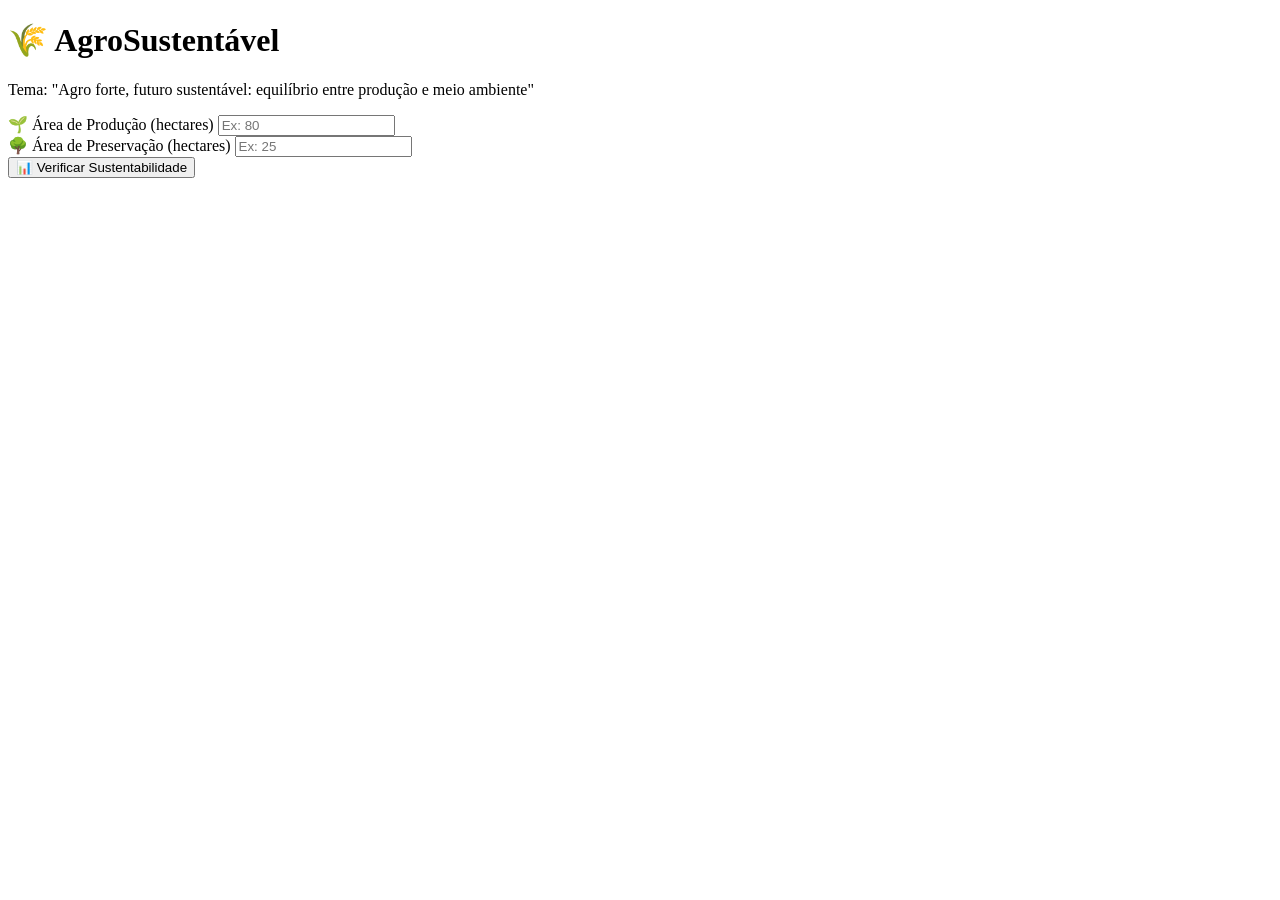
==== index.html @ cce1afb7 "Create index.html" ====
<!DOCTYPE html>
<html lang="pt-br">
<head>
  <meta charset="UTF-8">
  <meta name="viewport" content="width=device-width, initial-scale=1.0">
  <title>Agrinho 2026 - Dashboard de Sustentabilidade</title>
  <style>

  </style>
</head>
<body>
  <div class="dashboard">
    <h1>🌾 AgroSustentável</h1>
    <p class="subtitulo">
      Tema: "Agro forte, futuro sustentável: equilíbrio entre produção e meio ambiente"
    </p>

    <div class="input-group">
      <label for="producao">🌱 Área de Produção (hectares)</label>
      <input type="number" id="producao" placeholder="Ex: 80" min="0" step="0.01" required>
    </div>

    <div class="input-group">
      <label for="preservacao">🌳 Área de Preservação (hectares)</label>
      <input type="number" id="preservacao" placeholder="Ex: 25" min="0" step="0.01" required>
    </div>

    <button id="calcularBtn">📊 Verificar Sustentabilidade</button>

    <div id="resultado" class="resultado" style="display: none;"></div>

    <div class="metricas" style="display: none;" id="metricasContainer">
      <div class="metrica">
        <span id="totalHa">0</span>
        <small>Área Total (ha)</small>
      </div>
      <div class="metrica">
        <span id="percentualPreservacao">0%</span>
        <small>Percentual de Preservação</small>
      </div>
    </div>
  </div>

  <script>
    const producaoInput = document.getElementById('producao');
    const preservacaoInput = document.getElementById('preservacao');
    const calcularBtn = document.getElementById('calcularBtn');
    const resultadoDiv = document.getElementById('resultado');
    const metricasContainer = document.getElementById('metricasContainer');
    const totalHaSpan = document.getElementById('totalHa');
    const percentualPreservacaoSpan = document.getElementById('percentualPreservacao');

    function analisarSustentabilidade() {
      const producao = parseFloat(producaoInput.value);
      const preservacao = parseFloat(preservacaoInput.value);

      if (isNaN(producao) || isNaN(preservacao) || producao < 0 || preservacao < 0) {
        resultadoDiv.style.display = 'block';
        resultadoDiv.className = 'resultado alerta';
        resultadoDiv.textContent = '⚠️ Por favor, insira valores válidos (números positivos).';
        metricasContainer.style.display = 'none';
        return;
      }

      const areaTotal = producao + preservacao;
      const percentualPreservacao = (preservacao / areaTotal) * 100;
      const metaSustentavel = 20; // Meta de 20% de reserva legal

      // Atualiza métricas
      totalHaSpan.textContent = areaTotal.toFixed(1);
      percentualPreservacaoSpan.textContent = percentualPreservacao.toFixed(1) + '%';
      metricasContainer.style.display = 'flex';

      // Feedback visual
      resultadoDiv.style.display = 'block';
      if (percentualPreservacao >= metaSustentavel) {
        resultadoDiv.className = 'resultado sucesso';
        resultadoDiv.innerHTML = `
          <strong>✅ Parabéns! Sua propriedade está no caminho certo!</strong><br>
          A área de preservação (${percentualPreservacao.toFixed(1)}%) atende à meta de ${metaSustentavel}% recomendada.<br>
          Isso contribui para um <strong>agro forte e um futuro sustentável</strong>.
        `;
      } else {
        resultadoDiv.className = 'resultado alerta';
        resultadoDiv.innerHTML = `
          <strong>⚠️ Atenção! É preciso aumentar a área de preservação.</strong><br>
          Atualmente, apenas ${percentualPreservacao.toFixed(1)}% da área total é destinada à preservação.<br>
          A meta recomendada é de <strong>${metaSustentavel}%</strong>. Que tal planejar o reflorestamento de parte da sua terra?
        `;
      }
    }

    calcularBtn.addEventListener('click', analisarSustentabilidade);

    // Permite também calcular pressionando Enter
    producaoInput.addEventListener('keypress', function(e) {
      if (e.key === 'Enter') analisarSustentabilidade();
    });
    preservacaoInput.addEventListener('keypress', function(e) {
      if (e.key === 'Enter') analisarSustentabilidade();
    });
  </script>
</body>
</html>
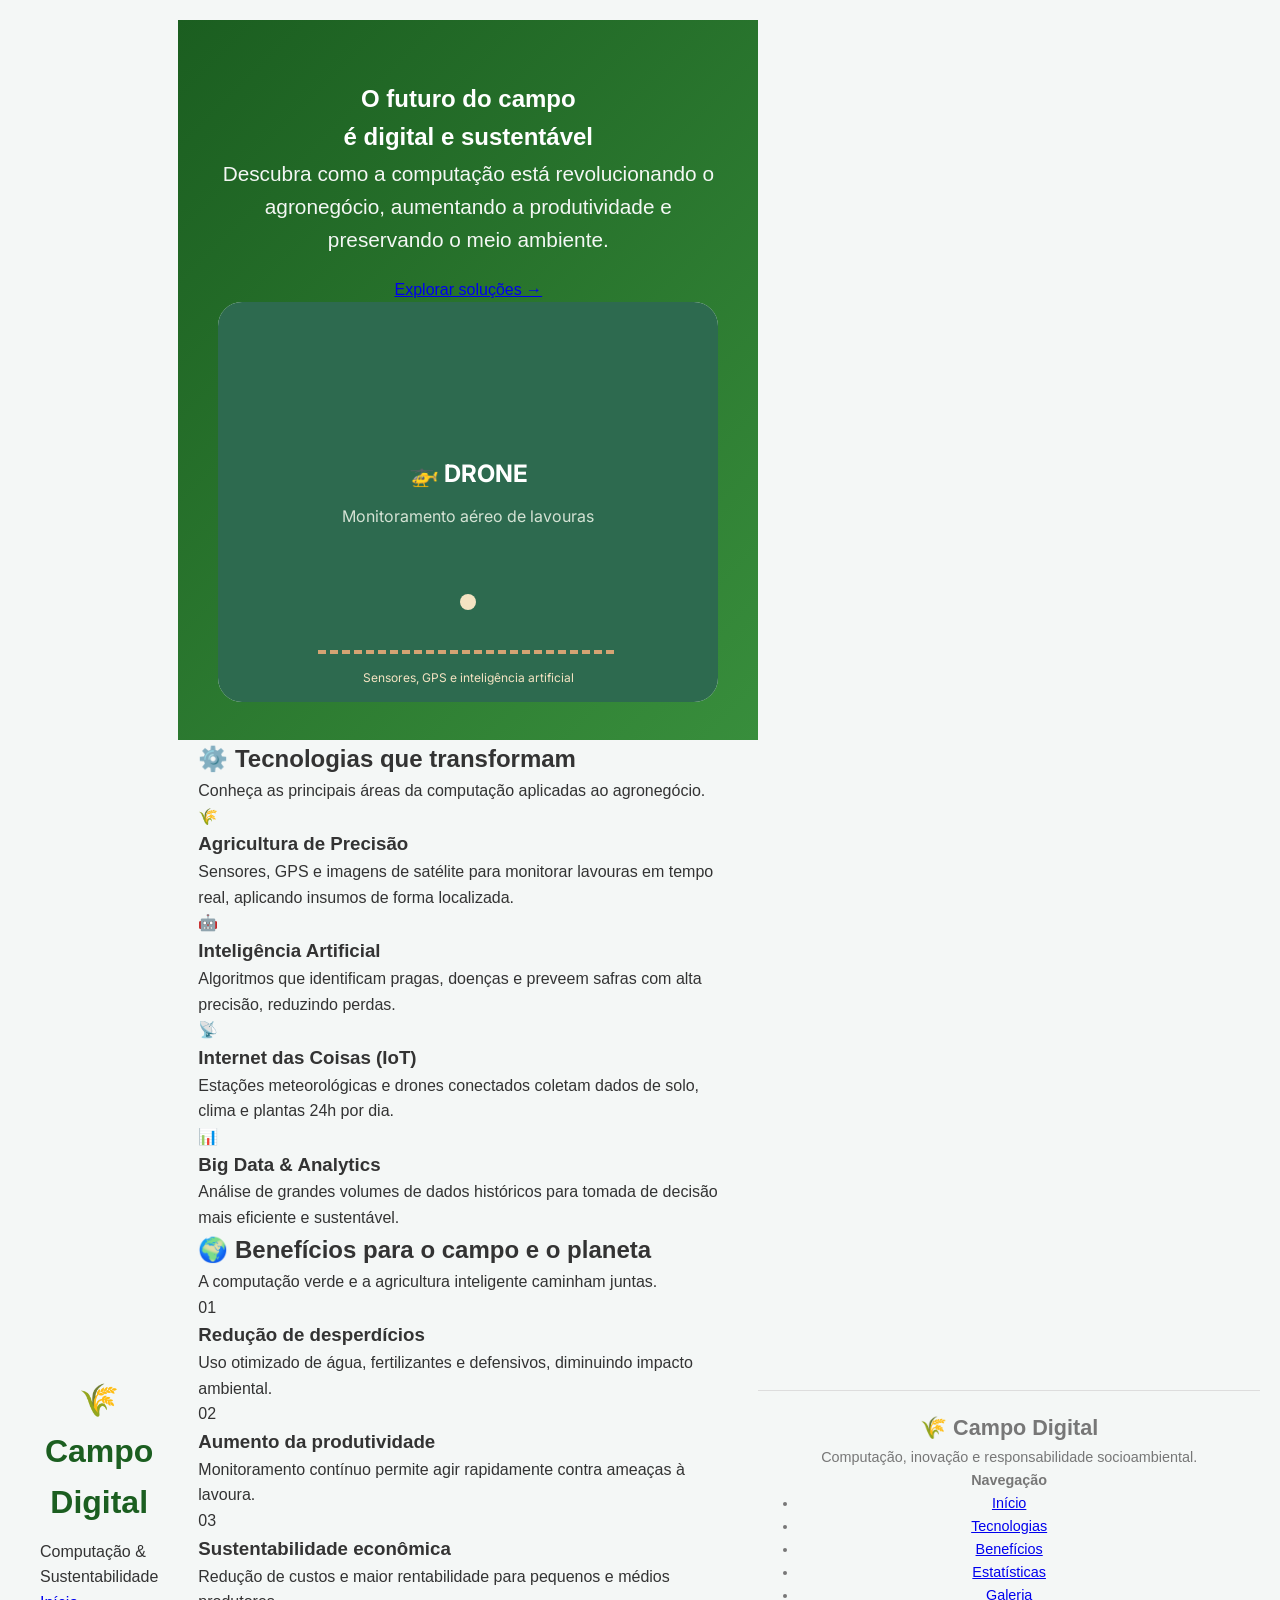
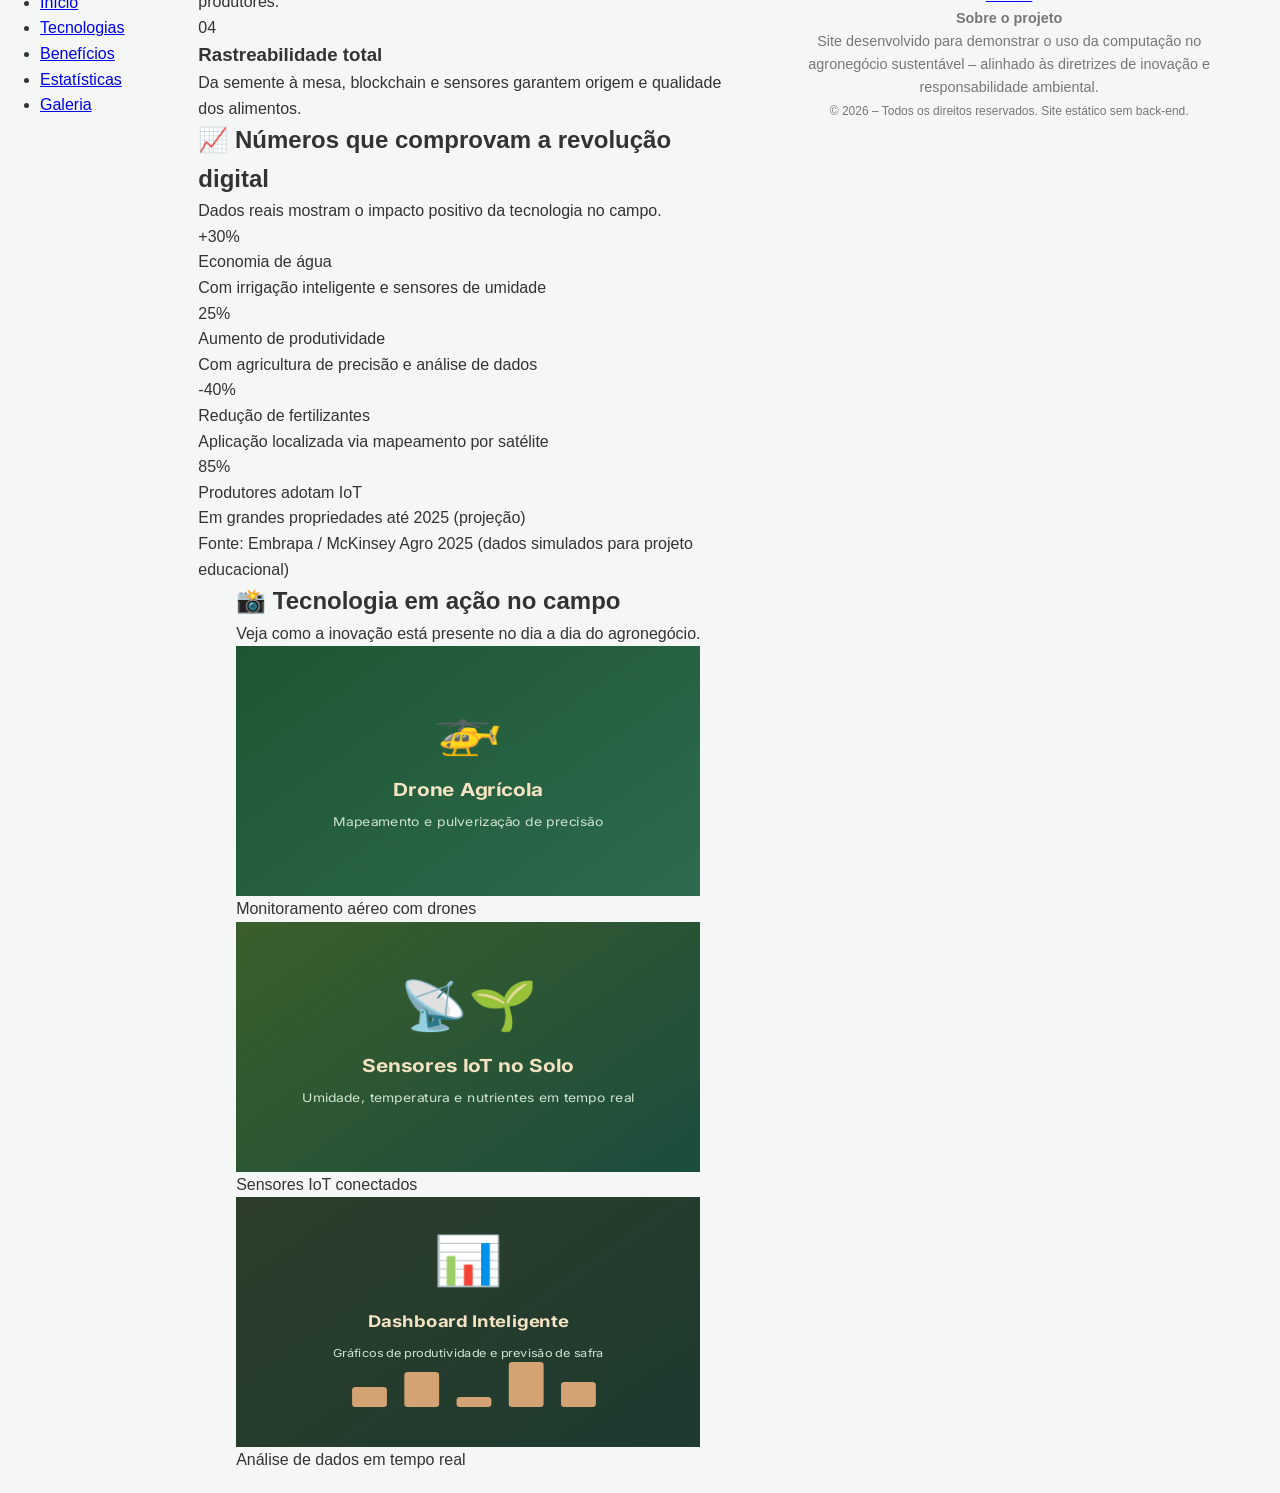
==== commit f388c5a2: "Update index.html" ====
--- a/index.html
+++ b/index.html
@@ -1,104 +1,224 @@
 <!DOCTYPE html>
-<html lang="pt-br">
+<html lang="pt-BR">
 <head>
-  <meta charset="UTF-8">
-  <meta name="viewport" content="width=device-width, initial-scale=1.0">
-  <title>Agrinho 2026 - Dashboard de Sustentabilidade</title>
-  <style>
-
-  </style>
+    <meta charset="UTF-8">
+    <meta name="viewport" content="width=device-width, initial-scale=1.0, user-scalable=yes">
+    <meta name="description" content="Site sobre computação aplicada ao agronegócio sustentável - Tecnologia e inovação no campo.">
+    <meta name="author" content="Aluno participante">
+    <title>Computação no Campo | Tecnologia Sustentável</title>
+    <link rel="stylesheet" href="style.css">
+    <link href="https://fonts.googleapis.com/css2?family=Inter:opsz,wght@14..32,400;14..32,500;14..32,600;14..32,700&display=swap" rel="stylesheet">
 </head>
 <body>
-  <div class="dashboard">
-    <h1>🌾 AgroSustentável</h1>
-    <p class="subtitulo">
-      Tema: "Agro forte, futuro sustentável: equilíbrio entre produção e meio ambiente"
-    </p>
-
-    <div class="input-group">
-      <label for="producao">🌱 Área de Produção (hectares)</label>
-      <input type="number" id="producao" placeholder="Ex: 80" min="0" step="0.01" required>
-    </div>
-
-    <div class="input-group">
-      <label for="preservacao">🌳 Área de Preservação (hectares)</label>
-      <input type="number" id="preservacao" placeholder="Ex: 25" min="0" step="0.01" required>
-    </div>
-
-    <button id="calcularBtn">📊 Verificar Sustentabilidade</button>
-
-    <div id="resultado" class="resultado" style="display: none;"></div>
-
-    <div class="metricas" style="display: none;" id="metricasContainer">
-      <div class="metrica">
-        <span id="totalHa">0</span>
-        <small>Área Total (ha)</small>
-      </div>
-      <div class="metrica">
-        <span id="percentualPreservacao">0%</span>
-        <small>Percentual de Preservação</small>
-      </div>
-    </div>
-  </div>
-
-  <script>
-    const producaoInput = document.getElementById('producao');
-    const preservacaoInput = document.getElementById('preservacao');
-    const calcularBtn = document.getElementById('calcularBtn');
-    const resultadoDiv = document.getElementById('resultado');
-    const metricasContainer = document.getElementById('metricasContainer');
-    const totalHaSpan = document.getElementById('totalHa');
-    const percentualPreservacaoSpan = document.getElementById('percentualPreservacao');
-
-    function analisarSustentabilidade() {
-      const producao = parseFloat(producaoInput.value);
-      const preservacao = parseFloat(preservacaoInput.value);
-
-      if (isNaN(producao) || isNaN(preservacao) || producao < 0 || preservacao < 0) {
-        resultadoDiv.style.display = 'block';
-        resultadoDiv.className = 'resultado alerta';
-        resultadoDiv.textContent = '⚠️ Por favor, insira valores válidos (números positivos).';
-        metricasContainer.style.display = 'none';
-        return;
-      }
-
-      const areaTotal = producao + preservacao;
-      const percentualPreservacao = (preservacao / areaTotal) * 100;
-      const metaSustentavel = 20; // Meta de 20% de reserva legal
-
-      // Atualiza métricas
-      totalHaSpan.textContent = areaTotal.toFixed(1);
-      percentualPreservacaoSpan.textContent = percentualPreservacao.toFixed(1) + '%';
-      metricasContainer.style.display = 'flex';
-
-      // Feedback visual
-      resultadoDiv.style.display = 'block';
-      if (percentualPreservacao >= metaSustentavel) {
-        resultadoDiv.className = 'resultado sucesso';
-        resultadoDiv.innerHTML = `
-          <strong>✅ Parabéns! Sua propriedade está no caminho certo!</strong><br>
-          A área de preservação (${percentualPreservacao.toFixed(1)}%) atende à meta de ${metaSustentavel}% recomendada.<br>
-          Isso contribui para um <strong>agro forte e um futuro sustentável</strong>.
-        `;
-      } else {
-        resultadoDiv.className = 'resultado alerta';
-        resultadoDiv.innerHTML = `
-          <strong>⚠️ Atenção! É preciso aumentar a área de preservação.</strong><br>
-          Atualmente, apenas ${percentualPreservacao.toFixed(1)}% da área total é destinada à preservação.<br>
-          A meta recomendada é de <strong>${metaSustentavel}%</strong>. Que tal planejar o reflorestamento de parte da sua terra?
-        `;
-      }
-    }
-
-    calcularBtn.addEventListener('click', analisarSustentabilidade);
-
-    // Permite também calcular pressionando Enter
-    producaoInput.addEventListener('keypress', function(e) {
-      if (e.key === 'Enter') analisarSustentabilidade();
-    });
-    preservacaoInput.addEventListener('keypress', function(e) {
-      if (e.key === 'Enter') analisarSustentabilidade();
-    });
-  </script>
+    <header class="header" id="topo">
+        <div class="container header-container">
+            <div class="logo">
+                <h1>🌾 Campo <span>Digital</span></h1>
+                <p class="sub-logo">Computação & Sustentabilidade</p>
+            </div>
+            <nav class="nav-menu">
+                <ul>
+                    <li><a href="#inicio">Início</a></li>
+                    <li><a href="#tecnologias">Tecnologias</a></li>
+                    <li><a href="#beneficios">Benefícios</a></li>
+                    <li><a href="#estatisticas">Estatísticas</a></li>
+                    <li><a href="#galeria">Galeria</a></li>
+                </ul>
+            </nav>
+        </div>
+    </header>
+
+    <main>
+        <!-- Seção Hero / Início -->
+        <section id="inicio" class="hero">
+            <div class="container hero-container">
+                <div class="hero-text">
+                    <h2>O futuro do campo<br>é <span class="destaque">digital e sustentável</span></h2>
+                    <p>Descubra como a computação está revolucionando o agronegócio, aumentando a produtividade e preservando o meio ambiente.</p>
+                    <a href="#tecnologias" class="btn-primary">Explorar soluções →</a>
+                </div>
+                <div class="hero-image">
+                    <svg width="500" height="400" viewBox="0 0 500 400" xmlns="http://www.w3.org/2000/svg" style="border-radius:24px; background:#e9f5e9;">
+                        <rect width="500" height="400" fill="#2d6a4f" rx="20"/>
+                        <text x="250" y="180" font-family="Inter, sans-serif" font-size="24" fill="white" text-anchor="middle" font-weight="bold">🚁 DRONE</text>
+                        <text x="250" y="220" font-family="Inter, sans-serif" font-size="16" fill="#d4e2d4" text-anchor="middle">Monitoramento aéreo de lavouras</text>
+                        <circle cx="250" cy="300" r="8" fill="#f4e3c2"/>
+                        <line x1="100" y1="350" x2="400" y2="350" stroke="#d4a373" stroke-width="4" stroke-dasharray="8 4"/>
+                        <text x="250" y="380" font-family="Inter" font-size="12" fill="#f4e3c2" text-anchor="middle">Sensores, GPS e inteligência artificial</text>
+                    </svg>
+                </div>
+            </div>
+        </section>
+
+        <!-- Seção Tecnologias -->
+        <section id="tecnologias" class="tecnologias">
+            <div class="container">
+                <div class="section-header">
+                    <h2>⚙️ Tecnologias que transformam</h2>
+                    <p>Conheça as principais áreas da computação aplicadas ao agronegócio.</p>
+                </div>
+                <div class="cards-grid">
+                    <div class="card">
+                        <div class="card-icon">🌾</div>
+                        <h3>Agricultura de Precisão</h3>
+                        <p>Sensores, GPS e imagens de satélite para monitorar lavouras em tempo real, aplicando insumos de forma localizada.</p>
+                    </div>
+                    <div class="card">
+                        <div class="card-icon">🤖</div>
+                        <h3>Inteligência Artificial</h3>
+                        <p>Algoritmos que identificam pragas, doenças e preveem safras com alta precisão, reduzindo perdas.</p>
+                    </div>
+                    <div class="card">
+                        <div class="card-icon">📡</div>
+                        <h3>Internet das Coisas (IoT)</h3>
+                        <p>Estações meteorológicas e drones conectados coletam dados de solo, clima e plantas 24h por dia.</p>
+                    </div>
+                    <div class="card">
+                        <div class="card-icon">📊</div>
+                        <h3>Big Data & Analytics</h3>
+                        <p>Análise de grandes volumes de dados históricos para tomada de decisão mais eficiente e sustentável.</p>
+                    </div>
+                </div>
+            </div>
+        </section>
+
+        <!-- Seção Benefícios -->
+        <section id="beneficios" class="beneficios">
+            <div class="container">
+                <div class="section-header">
+                    <h2>🌍 Benefícios para o campo e o planeta</h2>
+                    <p>A computação verde e a agricultura inteligente caminham juntas.</p>
+                </div>
+                <div class="benefits-list">
+                    <div class="benefit-item">
+                        <div class="benefit-number">01</div>
+                        <div class="benefit-content">
+                            <h3>Redução de desperdícios</h3>
+                            <p>Uso otimizado de água, fertilizantes e defensivos, diminuindo impacto ambiental.</p>
+                        </div>
+                    </div>
+                    <div class="benefit-item">
+                        <div class="benefit-number">02</div>
+                        <div class="benefit-content">
+                            <h3>Aumento da produtividade</h3>
+                            <p>Monitoramento contínuo permite agir rapidamente contra ameaças à lavoura.</p>
+                        </div>
+                    </div>
+                    <div class="benefit-item">
+                        <div class="benefit-number">03</div>
+                        <div class="benefit-content">
+                            <h3>Sustentabilidade econômica</h3>
+                            <p>Redução de custos e maior rentabilidade para pequenos e médios produtores.</p>
+                        </div>
+                    </div>
+                    <div class="benefit-item">
+                        <div class="benefit-number">04</div>
+                        <div class="benefit-content">
+                            <h3>Rastreabilidade total</h3>
+                            <p>Da semente à mesa, blockchain e sensores garantem origem e qualidade dos alimentos.</p>
+                        </div>
+                    </div>
+                </div>
+            </div>
+        </section>
+
+        <!-- NOVA SEÇÃO: Estatísticas do Agro Digital -->
+        <section id="estatisticas" class="estatisticas">
+            <div class="container">
+                <div class="section-header">
+                    <h2>📈 Números que comprovam a revolução digital</h2>
+                    <p>Dados reais mostram o impacto positivo da tecnologia no campo.</p>
+                </div>
+                <div class="stats-grid">
+                    <div class="stat-card">
+                        <div class="stat-number">+30%</div>
+                        <div class="stat-label">Economia de água</div>
+                        <div class="stat-desc">Com irrigação inteligente e sensores de umidade</div>
+                    </div>
+                    <div class="stat-card">
+                        <div class="stat-number">25%</div>
+                        <div class="stat-label">Aumento de produtividade</div>
+                        <div class="stat-desc">Com agricultura de precisão e análise de dados</div>
+                    </div>
+                    <div class="stat-card">
+                        <div class="stat-number">-40%</div>
+                        <div class="stat-label">Redução de fertilizantes</div>
+                        <div class="stat-desc">Aplicação localizada via mapeamento por satélite</div>
+                    </div>
+                    <div class="stat-card">
+                        <div class="stat-number">85%</div>
+                        <div class="stat-label">Produtores adotam IoT</div>
+                        <div class="stat-desc">Em grandes propriedades até 2025 (projeção)</div>
+                    </div>
+                </div>
+                <p class="stats-fonte">Fonte: Embrapa / McKinsey Agro 2025 (dados simulados para projeto educacional)</p>
+            </div>
+        </section>
+
+        <!-- Seção Galeria -->
+        <section id="galeria" class="galeria">
+            <div class="container">
+                <div class="section-header">
+                    <h2>📸 Tecnologia em ação no campo</h2>
+                    <p>Veja como a inovação está presente no dia a dia do agronegócio.</p>
+                </div>
+                <div class="gallery-grid">
+                    <div class="gallery-item">
+                        <svg width="100%" height="250" viewBox="0 0 400 250" preserveAspectRatio="none" style="background: linear-gradient(145deg, #1e5631, #2d6a4f); display:block;">
+                            <text x="200" y="100" font-family="Inter, sans-serif" font-size="48" text-anchor="middle" fill="white">🚁</text>
+                            <text x="200" y="150" font-family="Inter, sans-serif" font-size="18" text-anchor="middle" fill="#f4e3c2" font-weight="bold">Drone Agrícola</text>
+                            <text x="200" y="180" font-family="Inter, sans-serif" font-size="12" text-anchor="middle" fill="#cfe3cf">Mapeamento e pulverização de precisão</text>
+                        </svg>
+                        <div class="gallery-caption">Monitoramento aéreo com drones</div>
+                    </div>
+                    <div class="gallery-item">
+                        <svg width="100%" height="250" viewBox="0 0 400 250" preserveAspectRatio="none" style="background: linear-gradient(145deg, #3b5e2b, #1b4d3e); display:block;">
+                            <text x="200" y="100" font-family="Inter, sans-serif" font-size="48" text-anchor="middle" fill="white">📡🌱</text>
+                            <text x="200" y="150" font-family="Inter, sans-serif" font-size="18" text-anchor="middle" fill="#f4e3c2" font-weight="bold">Sensores IoT no Solo</text>
+                            <text x="200" y="180" font-family="Inter, sans-serif" font-size="12" text-anchor="middle" fill="#cfe3cf">Umidade, temperatura e nutrientes em tempo real</text>
+                        </svg>
+                        <div class="gallery-caption">Sensores IoT conectados</div>
+                    </div>
+                    <div class="gallery-item">
+                        <svg width="100%" height="250" viewBox="0 0 400 250" preserveAspectRatio="none" style="background: linear-gradient(145deg, #2c3e2b, #1e3a2f); display:block;">
+                            <text x="200" y="80" font-family="Inter, sans-serif" font-size="48" text-anchor="middle" fill="white">📊</text>
+                            <text x="200" y="130" font-family="Inter, sans-serif" font-size="16" text-anchor="middle" fill="#f4e3c2" font-weight="bold">Dashboard Inteligente</text>
+                            <text x="200" y="160" font-family="Inter, sans-serif" font-size="11" text-anchor="middle" fill="#cfe3cf">Gráficos de produtividade e previsão de safra</text>
+                            <rect x="100" y="190" width="30" height="20" fill="#d4a373" rx="3"/>
+                            <rect x="145" y="175" width="30" height="35" fill="#d4a373" rx="3"/>
+                            <rect x="190" y="200" width="30" height="10" fill="#d4a373" rx="3"/>
+                            <rect x="235" y="165" width="30" height="45" fill="#d4a373" rx="3"/>
+                            <rect x="280" y="185" width="30" height="25" fill="#d4a373" rx="3"/>
+                        </svg>
+                        <div class="gallery-caption">Análise de dados em tempo real</div>
+                    </div>
+                </div>
+            </div>
+        </section>
+    </main>
+
+    <footer class="footer">
+        <div class="container footer-container">
+            <div class="footer-logo">
+                <h2>🌾 Campo Digital</h2>
+                <p>Computação, inovação e responsabilidade socioambiental.</p>
+            </div>
+            <div class="footer-links">
+                <h4>Navegação</h4>
+                <ul>
+                    <li><a href="#inicio">Início</a></li>
+                    <li><a href="#tecnologias">Tecnologias</a></li>
+                    <li><a href="#beneficios">Benefícios</a></li>
+                    <li><a href="#estatisticas">Estatísticas</a></li>
+                    <li><a href="#galeria">Galeria</a></li>
+                </ul>
+            </div>
+            <div class="footer-legal">
+                <h4>Sobre o projeto</h4>
+                <p>Site desenvolvido para demonstrar o uso da computação no agronegócio sustentável – alinhado às diretrizes de inovação e responsabilidade ambiental.</p>
+                <small>© 2026 – Todos os direitos reservados. Site estático sem back-end.</small>
+            </div>
+        </div>
+    </footer>
 </body>
 </html>
--- a/style.css
+++ b/style.css
@@ -0,0 +1,330 @@
+:root {
+  --verde-escuro: #1b5e20;
+  --verde-medio: #2e7d32;
+  --verde-claro: #e8f5e9;
+  --texto: #333;
+  --fundo: #f4f7f6;
+}
+
+* {
+  margin: 0;
+  padding: 0;
+  box-sizing: border-box;
+}
+
+body {
+  font-family: 'Segoe UI', Tahoma, Geneva, Verdana, sans-serif;
+  background-color: var(--fundo);
+  color: var(--texto);
+  line-height: 1.6;
+}
+
+.hero {
+  background: linear-gradient(135deg, #1b5e20, #388e3c);
+  color: white;
+  text-align: center;
+  padding: 60px 20px 30px;
+}
+
+.hero h1 {
+  font-size: 2.8rem;
+  margin-bottom: 10px;
+  text-shadow: 2px 2px 4px rgba(0,0,0,0.3);
+}
+
+.hero p {
+  font-size: 1.3rem;
+  opacity: 0.95;
+  max-width: 600px;
+  margin: 0 auto 20px;
+}
+
+.btn-topo {
+  display: inline-block;
+  background: #ffc107;
+  color: #1b5e20;
+  font-weight: bold;
+  font-size: 1.1rem;
+  padding: 12px 25px;
+  border-radius: 50px;
+  text-decoration: none;
+  transition: 0.3s;
+  margin-bottom: 10px;
+  box-shadow: 0 4px 10px rgba(0,0,0,0.2);
+}
+
+.btn-topo:hover {
+  background: #ffa000;
+  transform: scale(1.05);
+}
+
+.container {
+  max-width: 1000px;
+  margin: 0 auto;
+  padding: 0 20px;
+}
+
+.secao {
+  margin: 40px 0;
+  background: white;
+  border-radius: 16px;
+  padding: 30px;
+  box-shadow: 0 10px 30px rgba(0,0,0,0.08);
+}
+
+.secao h2 {
+  color: var(--verde-escuro);
+  margin-bottom: 15px;
+  font-size: 1.8rem;
+  border-left: 5px solid var(--verde-medio);
+  padding-left: 15px;
+}
+
+.secao p, .secao ul {
+  font-size: 1.1rem;
+  margin-bottom: 15px;
+}
+
+.secao ul {
+  list-style: disc;
+  margin-left: 20px;
+}
+
+.secao li {
+  margin-bottom: 10px;
+}
+
+.galeria {
+  display: flex;
+  flex-wrap: wrap;
+  gap: 20px;
+  justify-content: center;
+}
+
+.card-img {
+  flex: 1 1 250px;
+  border-radius: 12px;
+  overflow: hidden;
+  box-shadow: 0 4px 12px rgba(0,0,0,0.1);
+  transition: transform 0.3s;
+  background: white;
+}
+
+.card-img:hover {
+  transform: scale(1.02);
+}
+
+.card-img img {
+  width: 100%;
+  height: 200px;
+  object-fit: cover;
+  display: block;
+}
+
+.card-img p {
+  text-align: center;
+  padding: 12px;
+  background: var(--verde-claro);
+  color: var(--verde-escuro);
+  font-weight: 600;
+  margin: 0;
+  font-size: 0.95rem;
+}
+
+.cta {
+  text-align: center;
+  margin: 50px 0 30px;
+}
+
+.btn-dashboard {
+  display: inline-block;
+  background: var(--verde-medio);
+  color: white;
+  font-size: 1.3rem;
+  font-weight: bold;
+  text-decoration: none;
+  padding: 18px 40px;
+  border-radius: 50px;
+  box-shadow: 0 8px 20px rgba(46, 125, 50, 0.4);
+  transition: all 0.3s ease;
+}
+
+.btn-dashboard:hover {
+  background: var(--verde-escuro);
+  box-shadow: 0 12px 25px rgba(46, 125, 50, 0.6);
+  transform: translateY(-2px);
+}
+
+footer {
+  text-align: center;
+  padding: 20px;
+  color: #777;
+  font-size: 0.9rem;
+  border-top: 1px solid #ddd;
+  margin-top: 40px;
+}
+
+@media (max-width: 600px) {
+  .hero h1 {
+    font-size: 2rem;
+  }
+  .secao {
+    padding: 20px;
+  }
+  .btn-dashboard, .btn-topo {
+    width: 100%;
+    padding: 15px;
+  }
+}
+:root {
+    --cor-sucesso: #2e7d32;
+    --cor-alerta: #f57c00;
+    --cor-fundo: #f4f7f6;
+    --cor-texto: #333;
+    --espacamento: 20px;
+  }
+
+  * {
+    margin: 0;
+    padding: 0;
+    box-sizing: border-box;
+  }
+
+  body {
+    font-family: 'Segoe UI', Tahoma, Geneva, Verdana, sans-serif;
+    background-color: var(--cor-fundo);
+    display: flex;
+    justify-content: center;
+    align-items: center;
+    min-height: 100vh;
+    padding: var(--espacamento);
+  }
+
+  .dashboard {
+    background: white;
+    border-radius: 16px;
+    box-shadow: 0 10px 30px rgba(0, 0, 0, 0.1);
+    padding: 30px;
+    width: 100%;
+    max-width: 700px;
+  }
+
+  h1 {
+    color: #1b5e20;
+    font-size: 2rem;
+    margin-bottom: 10px;
+    text-align: center;
+  }
+
+  .subtitulo {
+    text-align: center;
+    color: #666;
+    margin-bottom: 30px;
+    font-size: 1.1rem;
+  }
+
+  .input-group {
+    margin-bottom: 20px;
+  }
+
+  label {
+    display: block;
+    font-weight: 600;
+    margin-bottom: 8px;
+    color: var(--cor-texto);
+  }
+
+  input {
+    width: 100%;
+    padding: 15px;
+    font-size: 1rem;
+    border: 2px solid #ddd;
+    border-radius: 10px;
+    transition: border 0.3s ease;
+  }
+
+  input:focus {
+    outline: none;
+    border-color: var(--cor-sucesso);
+    box-shadow: 0 0 0 3px rgba(46, 125, 50, 0.1);
+  }
+
+  button {
+    background-color: var(--cor-sucesso);
+    color: white;
+    border: none;
+    padding: 15px 30px;
+    font-size: 1.2rem;
+    font-weight: bold;
+    border-radius: 12px;
+    width: 100%;
+    cursor: pointer;
+    transition: background-color 0.2s ease;
+    margin-top: 10px;
+  }
+
+  button:hover {
+    background-color: #1b5e20;
+  }
+
+  .resultado {
+    margin-top: 30px;
+    padding: 20px;
+    border-radius: 12px;
+    font-weight: 500;
+    text-align: center;
+    font-size: 1.1rem;
+    transition: all 0.3s ease;
+  }
+
+  .sucesso {
+    background-color: #e8f5e9;
+    border: 2px solid var(--cor-sucesso);
+    color: #1b5e20;
+  }
+
+  .alerta {
+    background-color: #fff3e0;
+    border: 2px solid var(--cor-alerta);
+    color: #e65100;
+  }
+
+  .metricas {
+    display: flex;
+    gap: 20px;
+    margin-top: 20px;
+  }
+
+  .metrica {
+    flex: 1;
+    background: #f9fafb;
+    border-radius: 12px;
+    padding: 15px;
+    text-align: center;
+    box-shadow: 0 2px 6px rgba(0,0,0,0.05);
+  }
+
+  .metrica span {
+    display: block;
+    font-size: 2rem;
+    font-weight: 700;
+    color: #1b5e20;
+  }
+
+  .metrica small {
+    color: #666;
+    display: block;
+    margin-top: 5px;
+  }
+
+  @media (max-width: 600px) {
+    .dashboard {
+      padding: 20px;
+    }
+    .metricas {
+      flex-direction: column;
+    }
+    h1 {
+      font-size: 1.6rem;
+    }
+  }
